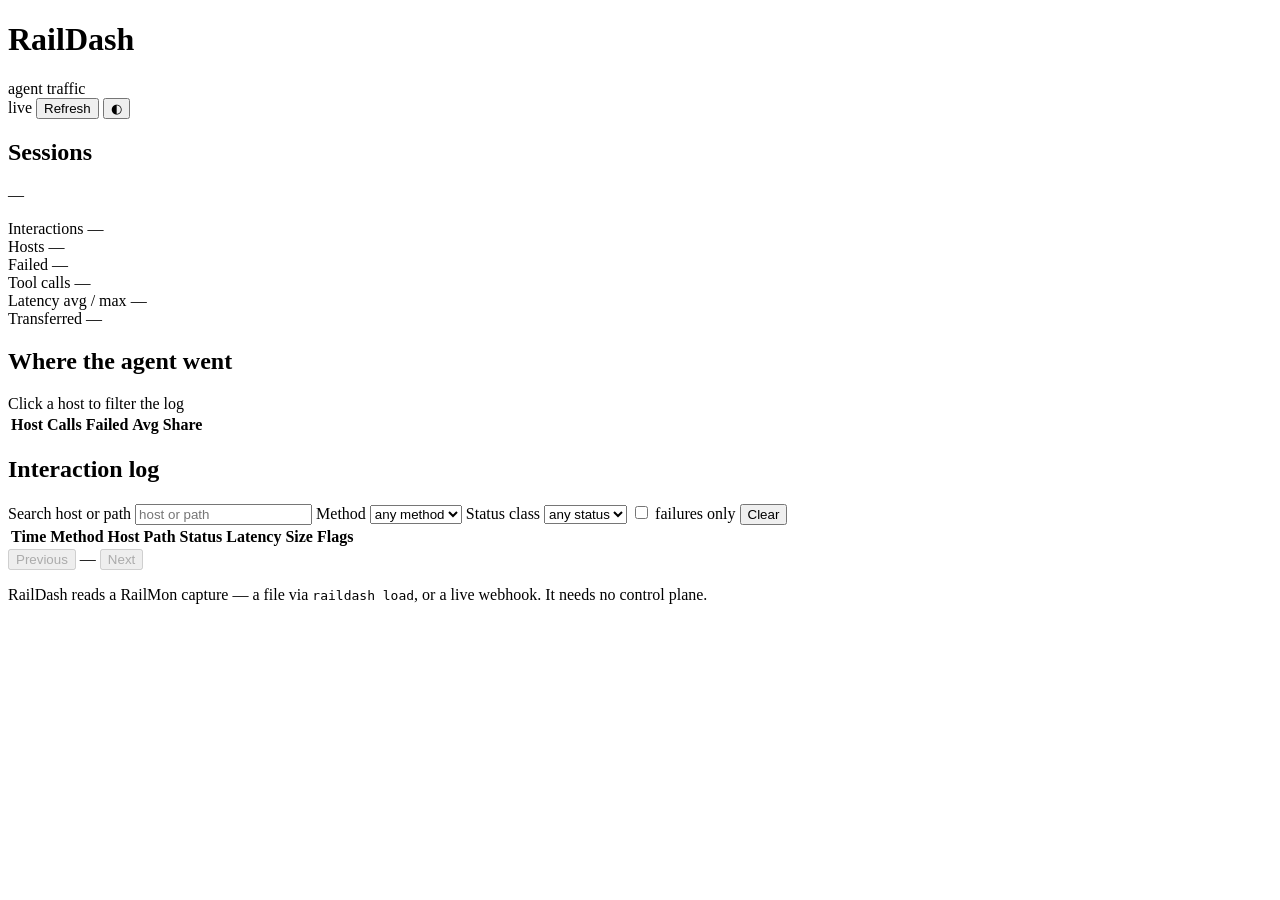
==== raildash/static/index.html @ f5869518 "DR-91: add interaction investigation view Signed-off-by: gugunund <312773738+gugunund@users.noreply." ====
<!DOCTYPE html>
<html lang="en" data-theme="auto">
<head>
<meta charset="utf-8">
<meta name="viewport" content="width=device-width, initial-scale=1">
<title>RailDash</title>
<link rel="stylesheet" href="/app.css">
</head>
<body>

<header class="topbar">
  <div class="brand">
    <span class="brand-mark" aria-hidden="true"></span>
    <h1>RailDash</h1>
    <span class="brand-sub">agent traffic</span>
  </div>
  <div class="topbar-actions">
    <span class="conn" id="conn" data-state="live">
      <span class="conn-dot" aria-hidden="true"></span>
      <span id="conn-text">live</span>
    </span>
    <button type="button" id="refresh" class="btn">Refresh</button>
    <button type="button" id="theme" class="btn btn-icon" aria-label="Switch theme">
      <span aria-hidden="true">◐</span>
    </button>
  </div>
</header>

<div class="shell">

  <!-- Sessions ------------------------------------------------------------ -->
  <nav class="rail" aria-label="Capture sessions">
    <div class="rail-head">
      <h2>Sessions</h2>
      <span class="count" id="session-count">—</span>
    </div>
    <ul class="session-list" id="sessions"></ul>
    <p class="rail-empty" id="rail-empty" hidden>
      Nothing captured yet.
    </p>
  </nav>

  <main class="main">

    <!-- Summary --------------------------------------------------------- -->
    <section class="strip" aria-label="Summary">
      <div class="tile">
        <span class="tile-label">Interactions</span>
        <span class="tile-value" id="stat-interactions">—</span>
      </div>
      <div class="tile">
        <span class="tile-label">Hosts</span>
        <span class="tile-value" id="stat-hosts">—</span>
      </div>
      <div class="tile" id="tile-errors">
        <span class="tile-label">Failed</span>
        <span class="tile-value" id="stat-errors">—</span>
        <span class="tile-note" id="stat-error-rate"></span>
      </div>
      <div class="tile">
        <span class="tile-label">Tool calls</span>
        <span class="tile-value" id="stat-tools">—</span>
      </div>
      <div class="tile">
        <span class="tile-label">Latency avg / max</span>
        <span class="tile-value" id="stat-latency">—</span>
      </div>
      <div class="tile">
        <span class="tile-label">Transferred</span>
        <span class="tile-value" id="stat-bytes">—</span>
        <span class="tile-note" id="stat-bytes-note"></span>
      </div>
    </section>

    <!-- Hosts ----------------------------------------------------------- -->
    <section class="panel" aria-labelledby="hosts-h">
      <div class="panel-head">
        <h2 id="hosts-h">Where the agent went</h2>
        <span class="hint">Click a host to filter the log</span>
      </div>
      <div class="scroll-x">
        <table class="hosts">
          <thead>
            <tr>
              <th scope="col">Host</th>
              <th scope="col" class="num">Calls</th>
              <th scope="col" class="num">Failed</th>
              <th scope="col" class="num">Avg</th>
              <th scope="col" class="bar-col">Share</th>
            </tr>
          </thead>
          <tbody id="hosts"></tbody>
        </table>
      </div>
    </section>

    <!-- Log ------------------------------------------------------------- -->
    <section class="panel" aria-labelledby="log-h">
      <div class="panel-head">
        <h2 id="log-h">Interaction log</h2>
        <div class="filters">
          <label class="field">
            <span class="sr-only">Search host or path</span>
            <input type="search" id="f-q" placeholder="host or path" autocomplete="off">
          </label>
          <label class="field">
            <span class="sr-only">Method</span>
            <select id="f-method"><option value="">any method</option></select>
          </label>
          <label class="field">
            <span class="sr-only">Status class</span>
            <select id="f-status">
              <option value="">any status</option>
              <option value="2">2xx</option>
              <option value="3">3xx</option>
              <option value="4">4xx</option>
              <option value="5">5xx</option>
            </select>
          </label>
          <label class="check">
            <input type="checkbox" id="f-errors">
            <span>failures only</span>
          </label>
          <button type="button" class="btn btn-quiet" id="f-clear">Clear</button>
        </div>
      </div>

      <div class="active-filter" id="active-filter" hidden>
        <span id="active-filter-text"></span>
        <button type="button" class="chip-x" id="active-filter-clear"
                aria-label="Clear host filter">×</button>
      </div>

      <div class="scroll-x">
        <table class="log">
          <thead>
            <tr>
              <th scope="col" class="c-when">Time</th>
              <th scope="col" class="c-method">Method</th>
              <th scope="col">Host</th>
              <th scope="col">Path</th>
              <th scope="col" class="c-status">Status</th>
              <th scope="col" class="num c-lat">Latency</th>
              <th scope="col" class="num c-size">Size</th>
              <th scope="col" class="c-flags">Flags</th>
            </tr>
          </thead>
          <tbody id="log"></tbody>
        </table>
      </div>

      <p class="empty" id="log-empty" hidden></p>

      <div class="pager">
        <button type="button" class="btn btn-quiet" id="prev" disabled>Previous</button>
        <span class="pager-text" id="pager-text">—</span>
        <button type="button" class="btn btn-quiet" id="next" disabled>Next</button>
      </div>
    </section>

    <footer class="foot">
      <p>
        RailDash reads a RailMon capture — a file via <code>raildash load</code>,
        or a live webhook. It needs no control plane.
      </p>
    </footer>
  </main>
</div>

<!-- Detail ---------------------------------------------------------------- -->
<div class="scrim" id="scrim" hidden></div>
<aside class="detail" id="detail" hidden aria-labelledby="detail-h" tabindex="-1">
  <div class="detail-head">
    <div>
      <span class="detail-eyebrow" id="detail-eyebrow">Interaction</span>
      <h2 id="detail-h">—</h2>
    </div>
    <button type="button" class="btn btn-icon" id="detail-close" aria-label="Close">×</button>
  </div>
  <nav class="investigation-nav" aria-label="Notable interaction navigation">
    <button type="button" class="btn btn-quiet" id="previous-error">← Error</button>
    <button type="button" class="btn btn-quiet" id="next-error">Error →</button>
    <button type="button" class="btn btn-quiet" id="previous-tool">← Tool call</button>
    <button type="button" class="btn btn-quiet" id="next-tool">Tool call →</button>
  </nav>
  <div class="detail-body" id="detail-body"></div>
</aside>

<script src="/app.js"></script>
</body>
</html>
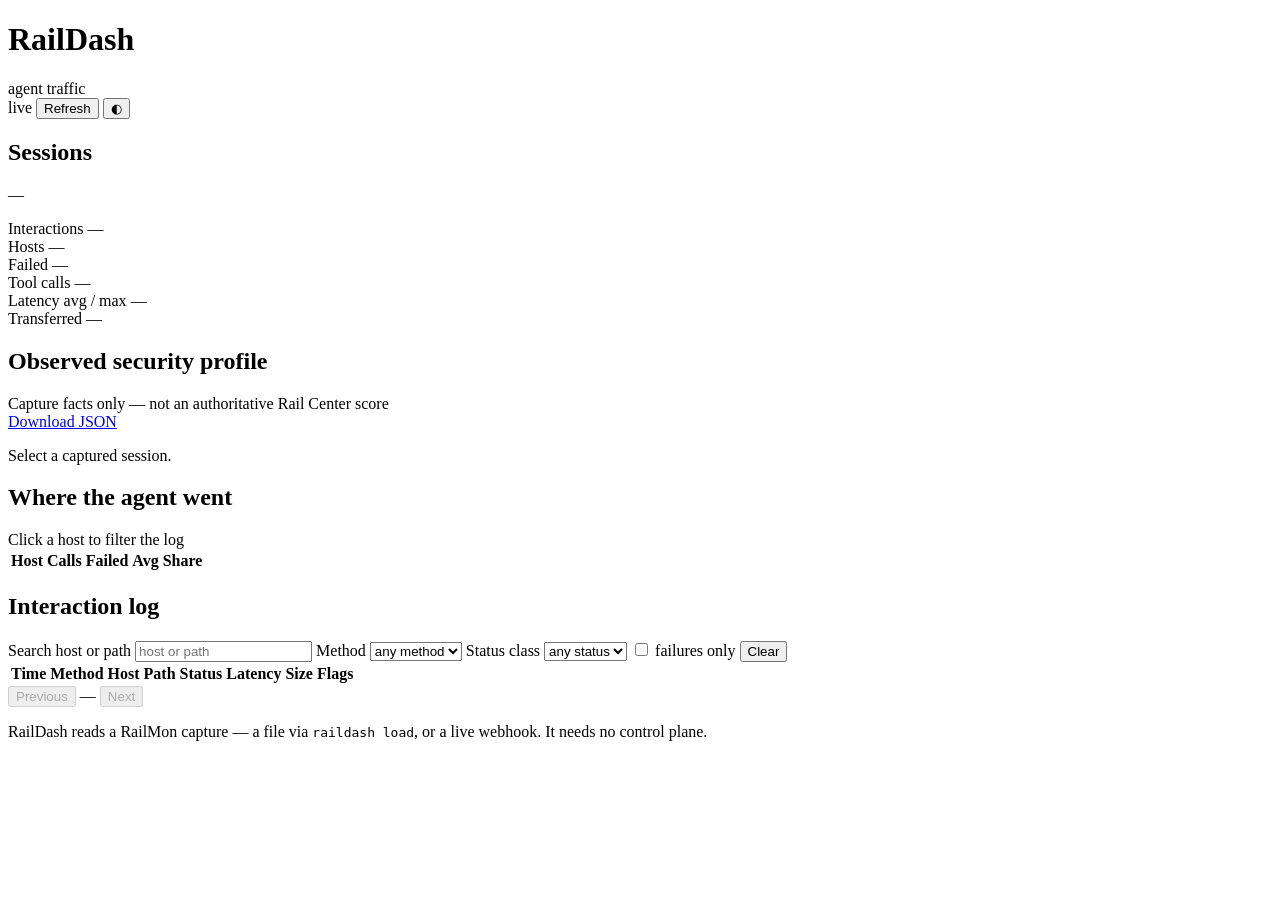
==== commit f9478fed: "DR-92: Add observed security profile draft" ====
--- a/raildash/static/index.html
+++ b/raildash/static/index.html
@@ -69,6 +69,20 @@
         <span class="tile-label">Transferred</span>
         <span class="tile-value" id="stat-bytes">—</span>
         <span class="tile-note" id="stat-bytes-note"></span>
+      </div>
+    </section>
+
+    <!-- Observed profile ------------------------------------------------ -->
+    <section class="panel profile" aria-labelledby="profile-h">
+      <div class="panel-head">
+        <div>
+          <h2 id="profile-h">Observed security profile</h2>
+          <span class="hint">Capture facts only — not an authoritative Rail Center score</span>
+        </div>
+        <a class="btn" id="profile-download" href="#" download>Download JSON</a>
+      </div>
+      <div class="profile-grid" id="profile-grid">
+        <p class="muted">Select a captured session.</p>
       </div>
     </section>
 
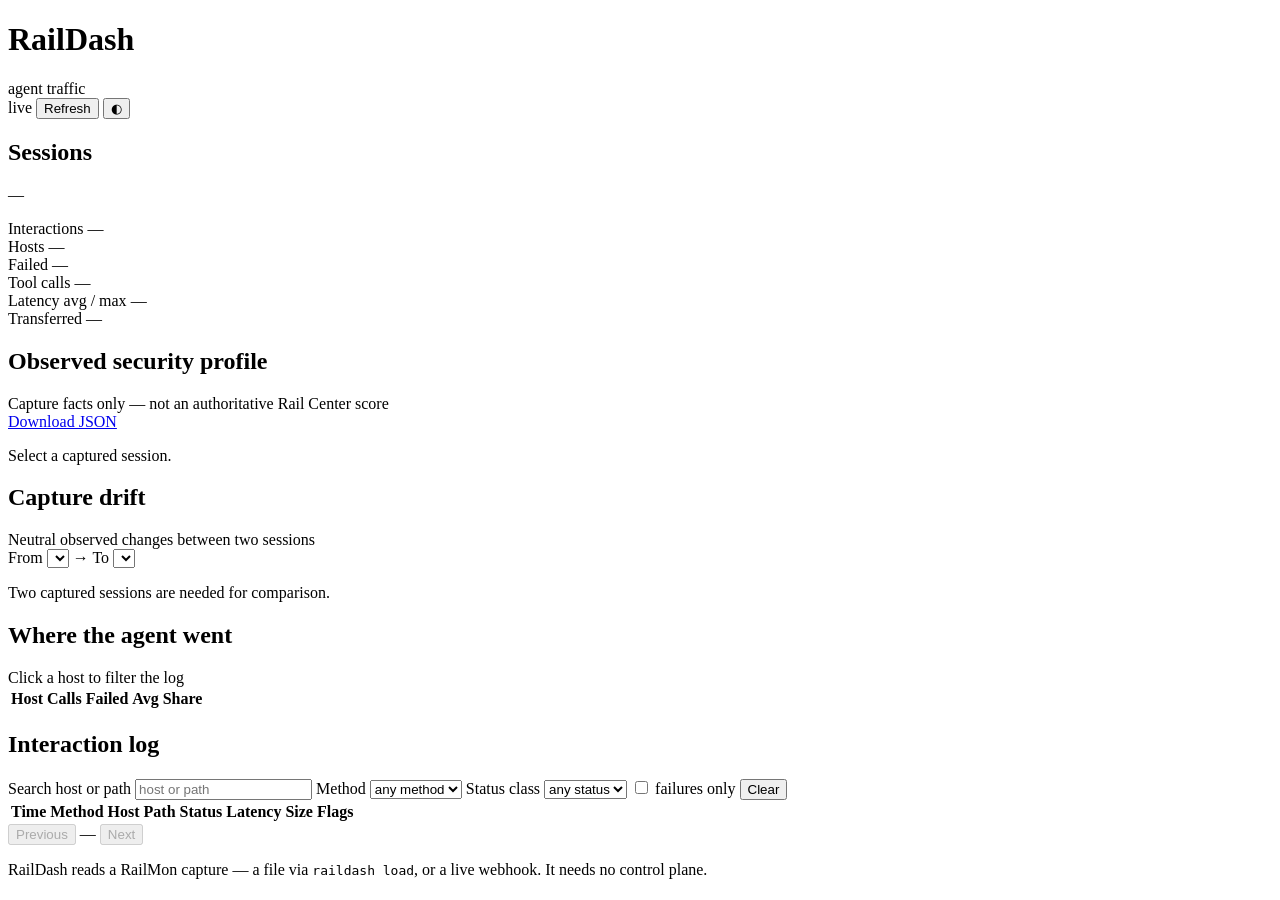
==== commit 5c1eb6d5: "DR-93: Add capture drift comparison" ====
--- a/raildash/static/index.html
+++ b/raildash/static/index.html
@@ -83,6 +83,30 @@
       </div>
       <div class="profile-grid" id="profile-grid">
         <p class="muted">Select a captured session.</p>
+      </div>
+    </section>
+
+    <!-- Capture drift --------------------------------------------------- -->
+    <section class="panel drift" aria-labelledby="drift-h">
+      <div class="panel-head">
+        <div>
+          <h2 id="drift-h">Capture drift</h2>
+          <span class="hint">Neutral observed changes between two sessions</span>
+        </div>
+        <div class="drift-selectors">
+          <label class="field">
+            <span>From</span>
+            <select id="drift-left"></select>
+          </label>
+          <span aria-hidden="true">→</span>
+          <label class="field">
+            <span>To</span>
+            <select id="drift-right"></select>
+          </label>
+        </div>
+      </div>
+      <div class="drift-body" id="drift-body">
+        <p class="muted">Two captured sessions are needed for comparison.</p>
       </div>
     </section>
 
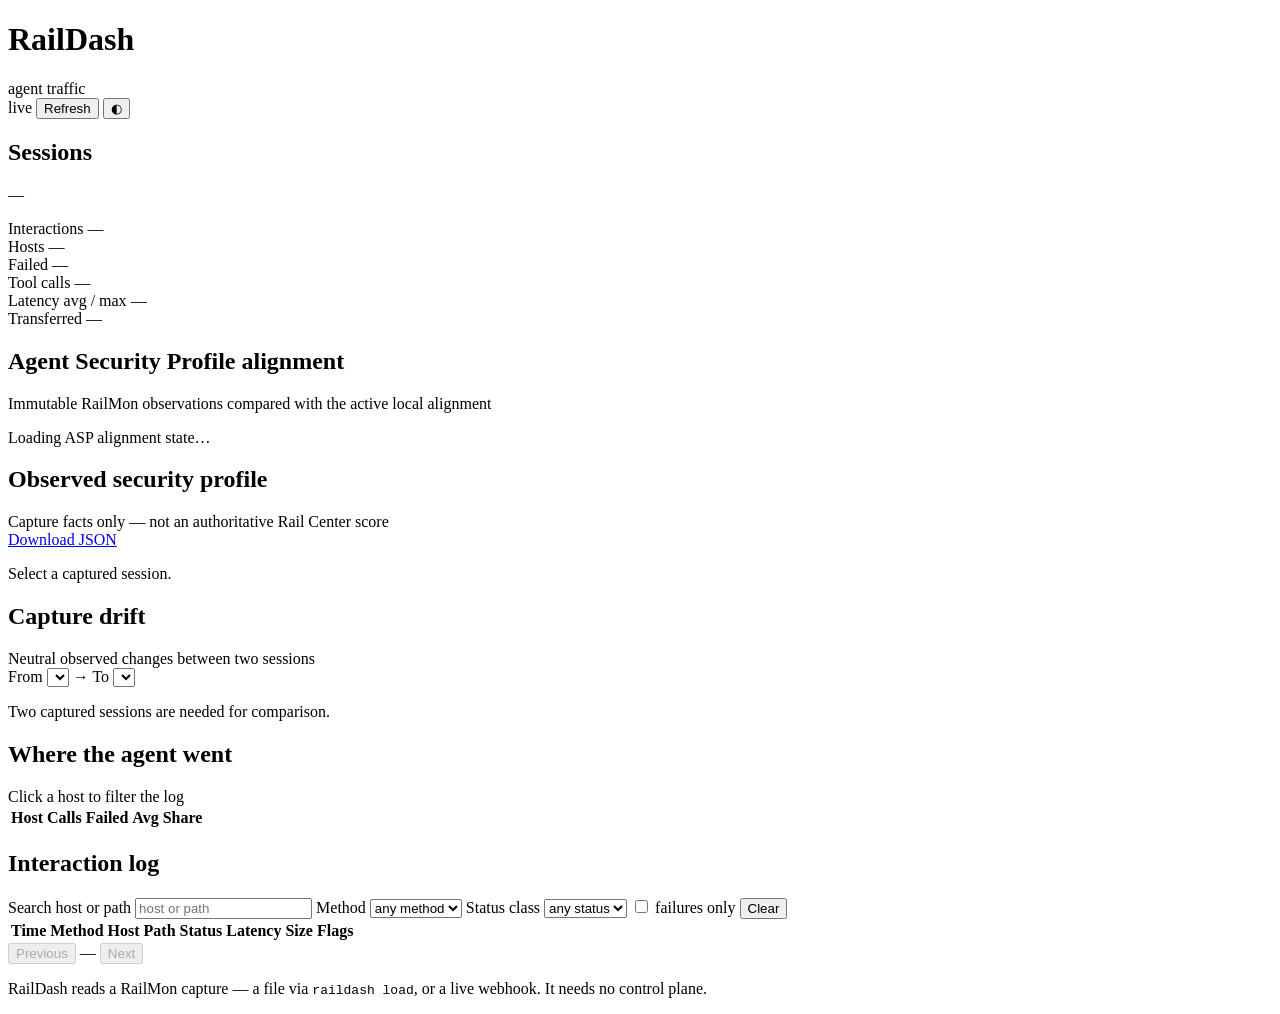
==== commit 19be8095: "DR-110: show ASP alignment and drift alerts Signed-off-by: gugunund <312773738+gugunund@users.norepl" ====
--- a/raildash/static/index.html
+++ b/raildash/static/index.html
@@ -26,6 +26,11 @@
   </div>
 </header>
 
+<div class="demo-banner" id="demo-banner" hidden>
+  <strong>Static fixture demo</strong>
+  <span>No live capture. Every value on this page comes from synthetic test data.</span>
+</div>
+
 <div class="shell">
 
   <!-- Sessions ------------------------------------------------------------ -->
@@ -69,6 +74,20 @@
         <span class="tile-label">Transferred</span>
         <span class="tile-value" id="stat-bytes">—</span>
         <span class="tile-note" id="stat-bytes-note"></span>
+      </div>
+    </section>
+
+    <!-- ASP alignment ---------------------------------------------------- -->
+    <section class="panel asp-alignment" aria-labelledby="asp-alignment-h">
+      <div class="panel-head">
+        <div>
+          <h2 id="asp-alignment-h">Agent Security Profile alignment</h2>
+          <span class="hint">Immutable RailMon observations compared with the active local alignment</span>
+        </div>
+        <span class="sr-only" id="asp-status-announcement" aria-live="polite"></span>
+      </div>
+      <div class="asp-alignment-body" id="asp-alignment-body">
+        <p class="muted">Loading ASP alignment state…</p>
       </div>
     </section>
 
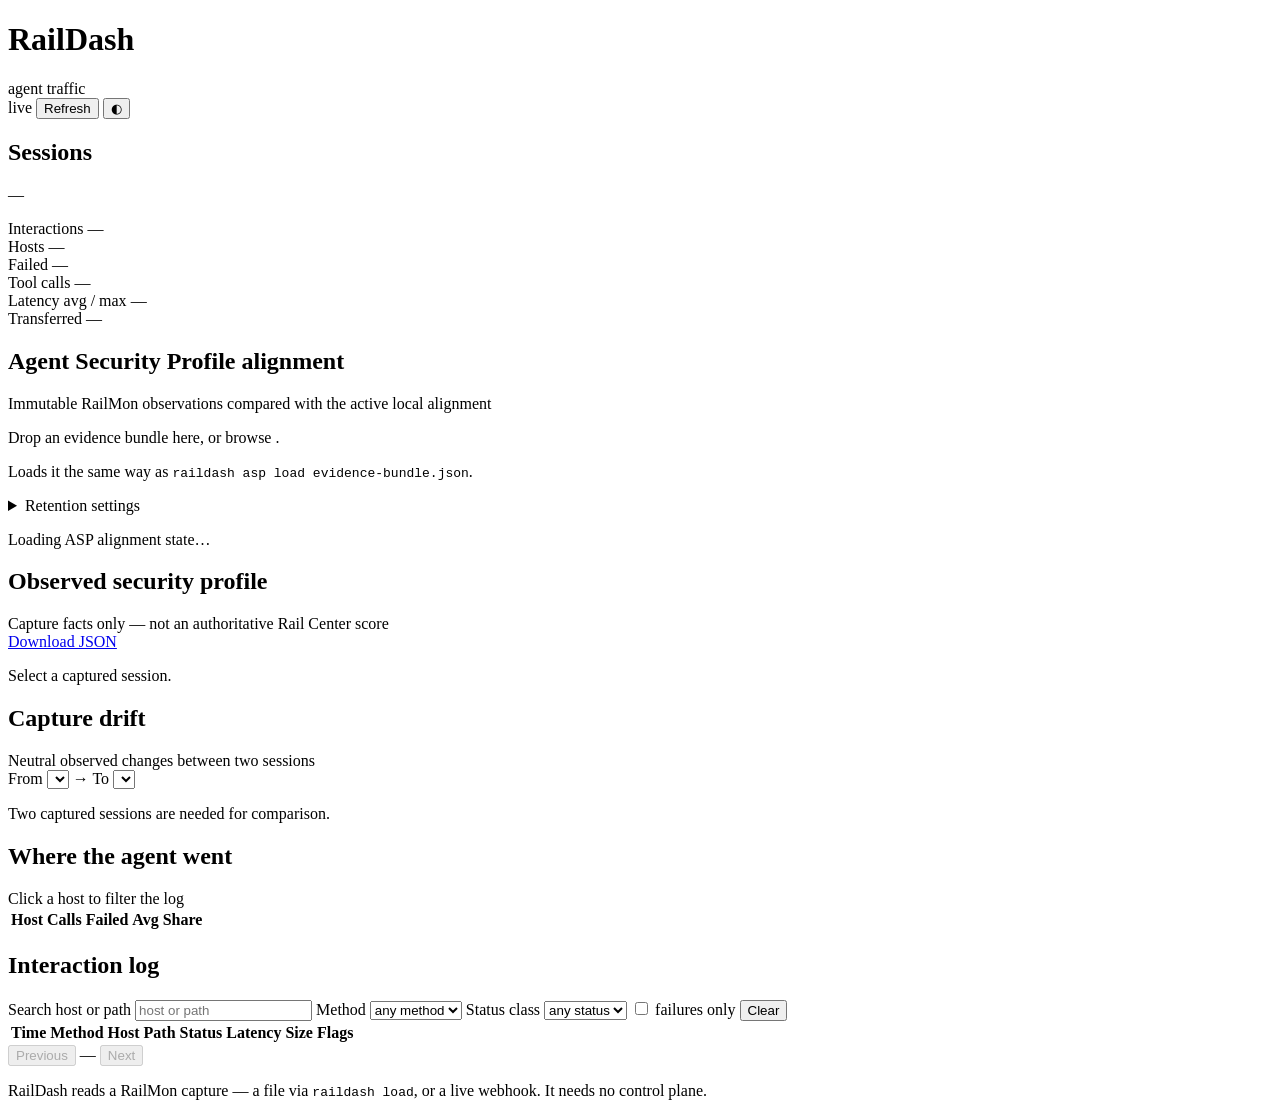
==== commit eb9774f0: "DR-120: RailDash ASP write routes and UI so the CLI is optional Standing decision (2026-09-26): the " ====
--- a/raildash/static/index.html
+++ b/raildash/static/index.html
@@ -86,6 +86,36 @@
         </div>
         <span class="sr-only" id="asp-status-announcement" aria-live="polite"></span>
       </div>
+
+      <div class="asp-upload" id="asp-upload">
+        <p>
+          Drop an evidence bundle here, or
+          <label class="asp-upload-browse">
+            browse
+            <input type="file" id="asp-upload-input" accept="application/json,.json" hidden>
+          </label>.
+        </p>
+        <p class="hint">Loads it the same way as <code>raildash asp load evidence-bundle.json</code>.</p>
+        <p class="asp-status-msg" id="asp-upload-status" aria-live="polite"></p>
+      </div>
+
+      <details class="asp-retention" id="asp-retention">
+        <summary>Retention settings</summary>
+        <div class="asp-retention-body">
+          <label class="field">
+            <span>Keep count</span>
+            <input type="number" id="asp-retention-keep" min="1" step="1">
+          </label>
+          <label class="field">
+            <span>Max age (days)</span>
+            <input type="number" id="asp-retention-days" min="1" step="1">
+          </label>
+          <button type="button" class="btn" id="asp-retention-save">Save</button>
+          <button type="button" class="btn btn-quiet" id="asp-retention-prune">Prune now</button>
+          <p class="asp-status-msg" id="asp-retention-status" aria-live="polite"></p>
+        </div>
+      </details>
+
       <div class="asp-alignment-body" id="asp-alignment-body">
         <p class="muted">Loading ASP alignment state…</p>
       </div>
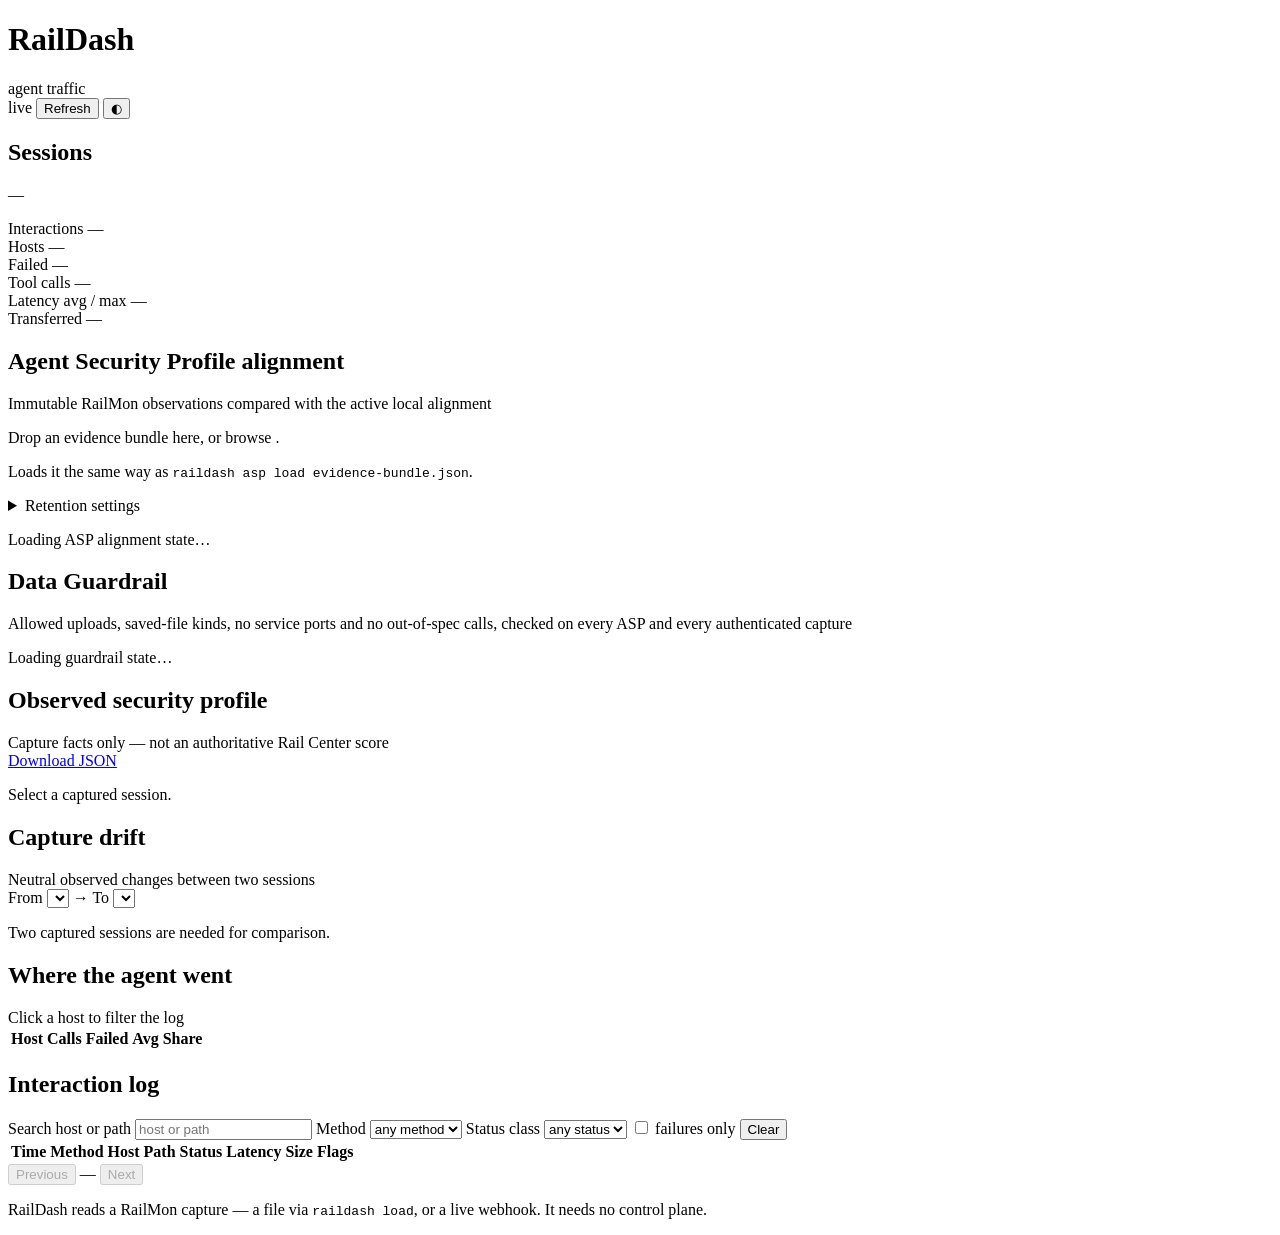
==== commit 486385b2: "DR-184: Show the Data Guardrail beside the alignment panel, with every action Data Guardrail M3 (des" ====
--- a/raildash/static/index.html
+++ b/raildash/static/index.html
@@ -121,6 +121,20 @@
       </div>
     </section>
 
+    <!-- Data Guardrail --------------------------------------------------- -->
+    <section class="panel guardrail" aria-labelledby="guardrail-h">
+      <div class="panel-head">
+        <div>
+          <h2 id="guardrail-h">Data Guardrail</h2>
+          <span class="hint">Allowed uploads, saved-file kinds, no service ports and no out-of-spec calls, checked on every ASP and every authenticated capture</span>
+        </div>
+        <span class="sr-only" id="guardrail-status-announcement" aria-live="polite"></span>
+      </div>
+      <div class="guardrail-body" id="guardrail-body">
+        <p class="muted">Loading guardrail state…</p>
+      </div>
+    </section>
+
     <!-- Observed profile ------------------------------------------------ -->
     <section class="panel profile" aria-labelledby="profile-h">
       <div class="panel-head">
@@ -189,6 +203,10 @@
           <label class="field">
             <span class="sr-only">Search host or path</span>
             <input type="search" id="f-q" placeholder="host or path" autocomplete="off">
+          </label>
+          <label class="field" id="f-agent-field" hidden>
+            <span class="sr-only">Agent</span>
+            <select id="f-agent"><option value="">any agent</option></select>
           </label>
           <label class="field">
             <span class="sr-only">Method</span>
@@ -242,6 +260,35 @@
         <button type="button" class="btn btn-quiet" id="prev" disabled>Previous</button>
         <span class="pager-text" id="pager-text">—</span>
         <button type="button" class="btn btn-quiet" id="next" disabled>Next</button>
+      </div>
+    </section>
+
+    <section class="panel" id="unattributed-panel" aria-labelledby="unattributed-h" hidden>
+      <div class="panel-head">
+        <div>
+          <h2 id="unattributed-h">Unattributed interactions</h2>
+          <span class="hint">Not tied to exactly one declared agent (ambiguous, unknown, or a
+            process/x-rail conflict); counts toward no agent's profile. "Captured by" is a
+            lead, not an identity.</span>
+        </div>
+        <span class="muted" id="unattributed-count"></span>
+      </div>
+
+      <div class="scroll-x">
+        <table class="log">
+          <thead>
+            <tr>
+              <th scope="col" class="c-when">Time</th>
+              <th scope="col">State</th>
+              <th scope="col">Reason</th>
+              <th scope="col">Captured by</th>
+              <th scope="col" class="c-method">Method</th>
+              <th scope="col">Host</th>
+              <th scope="col">Path</th>
+            </tr>
+          </thead>
+          <tbody id="unattributed"></tbody>
+        </table>
       </div>
     </section>
 
